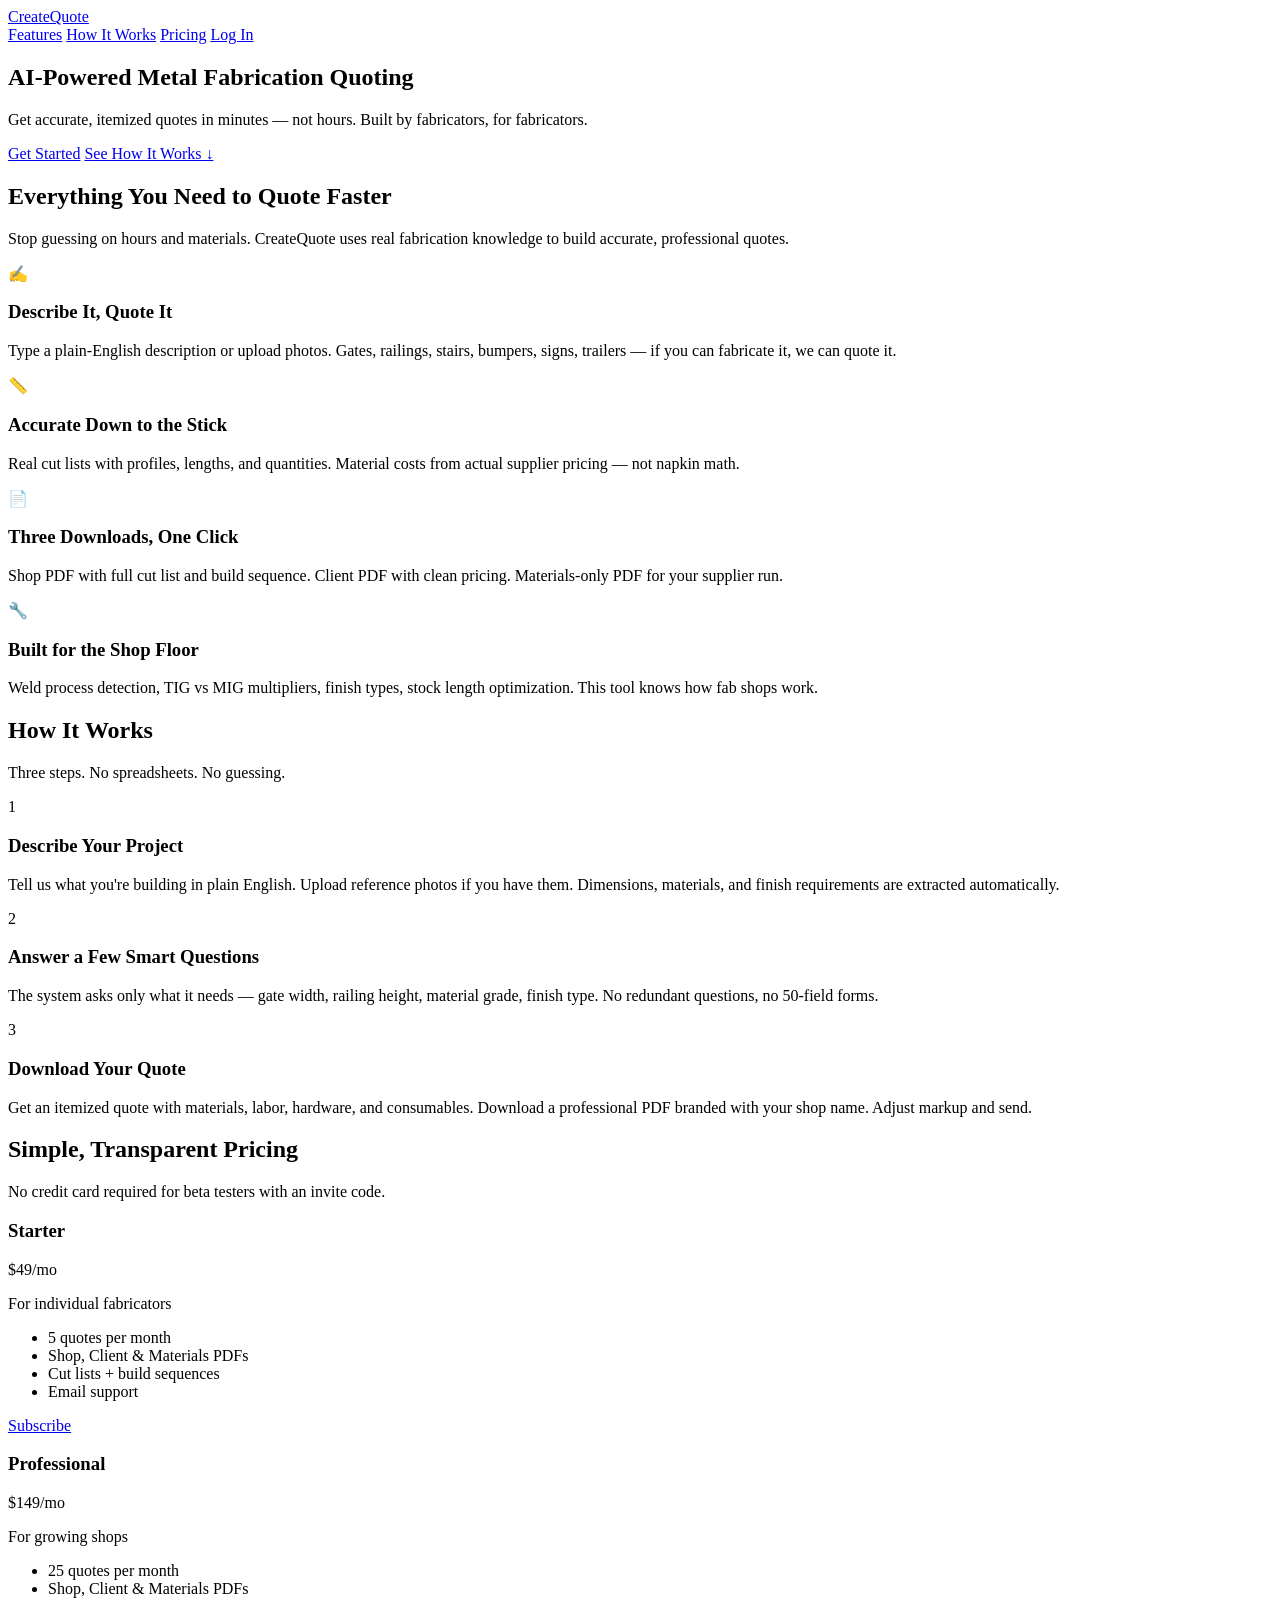
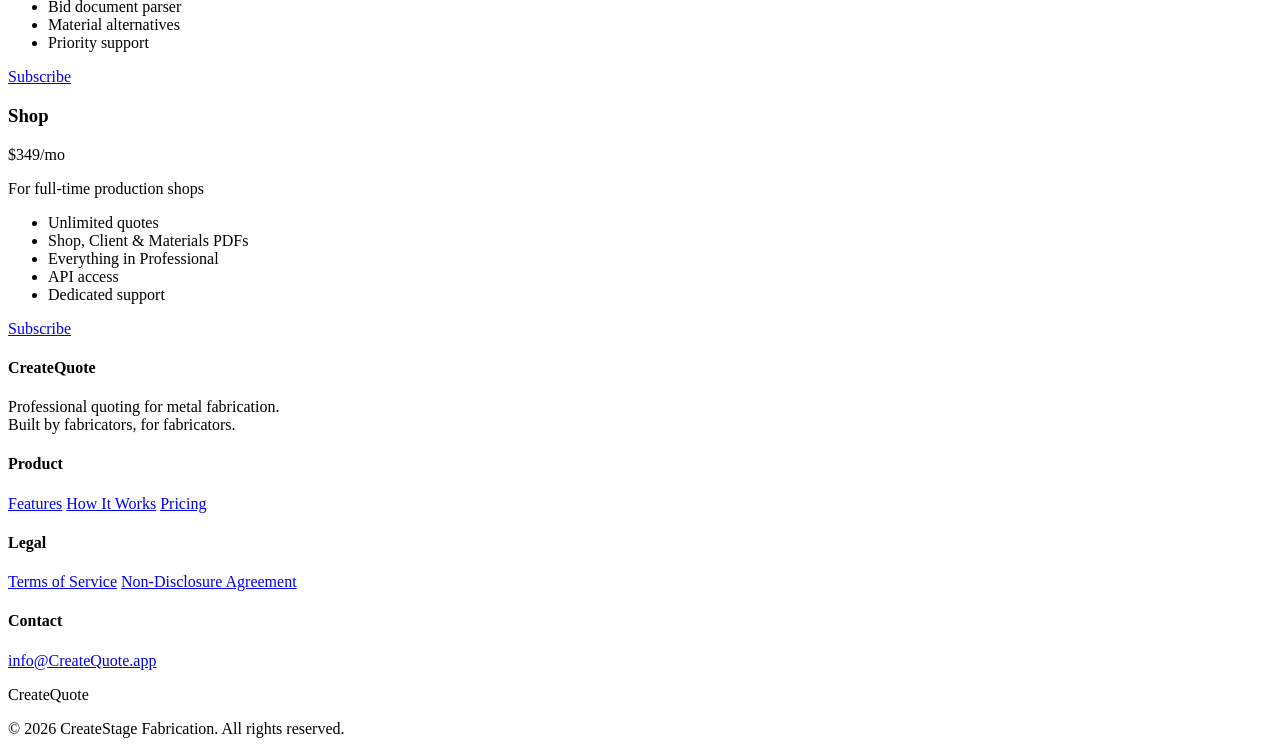
==== frontend/index.html @ 4d2e3332 "P65C: NDA invite-only, email verify all paths, tier limits, data cleanup - NDA modal only fires when" ====
<!DOCTYPE html>
<html lang="en">
<head>
    <meta charset="UTF-8">
    <meta name="viewport" content="width=device-width, initial-scale=1.0">
    <title>CreateQuote — Metal Fabrication Quoting</title>
    <link rel="stylesheet" href="/css/landing.css">
    <!-- Privacy-friendly analytics by Plausible -->
    <script async src="https://plausible.io/js/pa-VjwCVtkPv-QDbbuUH5zCQ.js"></script>
    <script>
      window.plausible=window.plausible||function(){(plausible.q=plausible.q||[]).push(arguments)},plausible.init=plausible.init||function(i){plausible.o=i||{}};
      plausible.init()
    </script>
</head>
<body>

    <!-- Navigation -->
    <nav class="landing-nav">
        <a href="/" class="brand">CreateQuote</a>
        <div class="nav-links">
            <a href="#features">Features</a>
            <a href="#how-it-works">How It Works</a>
            <a href="#pricing">Pricing</a>
            <a href="/app" class="btn-login">Log In</a>
        </div>
    </nav>

    <!-- Hero -->
    <section class="hero">
        <div class="hero-pattern"></div>
        <div class="hero-inner">
            <h1>AI-Powered <span class="highlight">Metal Fabrication</span> Quoting</h1>
            <p class="subtitle">
                Get accurate, itemized quotes in minutes — not hours.
                Built by fabricators, for fabricators.
            </p>
            <div class="hero-ctas">
                <a href="/app#register" class="btn-hero btn-hero-primary">Get Started</a>
                <a href="#how-it-works" class="btn-hero btn-hero-secondary">See How It Works &darr;</a>
            </div>
        </div>
    </section>

    <!-- Features -->
    <section class="section" id="features">
        <h2 class="section-title">Everything You Need to Quote Faster</h2>
        <p class="section-subtitle">
            Stop guessing on hours and materials. CreateQuote uses real fabrication knowledge
            to build accurate, professional quotes.
        </p>
        <div class="features-grid">
            <div class="feature-card">
                <span class="feature-icon">&#9997;</span>
                <h3>Describe It, Quote It</h3>
                <p>Type a plain-English description or upload photos. Gates, railings,
                   stairs, bumpers, signs, trailers — if you can fabricate it, we can quote it.</p>
            </div>
            <div class="feature-card">
                <span class="feature-icon">&#128207;</span>
                <h3>Accurate Down to the Stick</h3>
                <p>Real cut lists with profiles, lengths, and quantities. Material costs
                   from actual supplier pricing — not napkin math.</p>
            </div>
            <div class="feature-card">
                <span class="feature-icon">&#128196;</span>
                <h3>Three Downloads, One Click</h3>
                <p>Shop PDF with full cut list and build sequence. Client PDF with
                   clean pricing. Materials-only PDF for your supplier run.</p>
            </div>
            <div class="feature-card">
                <span class="feature-icon">&#128295;</span>
                <h3>Built for the Shop Floor</h3>
                <p>Weld process detection, TIG vs MIG multipliers, finish types,
                   stock length optimization. This tool knows how fab shops work.</p>
            </div>
        </div>
    </section>

    <!-- How It Works -->
    <div class="section-alt">
        <section class="section" id="how-it-works">
            <h2 class="section-title">How It Works</h2>
            <p class="section-subtitle">
                Three steps. No spreadsheets. No guessing.
            </p>
            <div class="steps-grid">
                <div class="step-card">
                    <div class="step-number">1</div>
                    <h3>Describe Your Project</h3>
                    <p>Tell us what you're building in plain English. Upload reference
                       photos if you have them. Dimensions, materials, and finish
                       requirements are extracted automatically.</p>
                </div>
                <div class="step-card">
                    <div class="step-number">2</div>
                    <h3>Answer a Few Smart Questions</h3>
                    <p>The system asks only what it needs — gate width, railing height,
                       material grade, finish type. No redundant questions, no 50-field
                       forms.</p>
                </div>
                <div class="step-card">
                    <div class="step-number">3</div>
                    <h3>Download Your Quote</h3>
                    <p>Get an itemized quote with materials, labor, hardware, and
                       consumables. Download a professional PDF branded with your shop
                       name. Adjust markup and send.</p>
                </div>
            </div>
        </section>
    </div>

    <!-- Pricing -->
    <section class="section" id="pricing">
        <h2 class="section-title">Simple, Transparent Pricing</h2>
        <p class="section-subtitle">
            No credit card required for beta testers with an invite code.
        </p>
        <div class="pricing-grid">
            <div class="price-card">
                <h3>Starter</h3>
                <div class="price-amount">$49<span>/mo</span></div>
                <p class="price-desc">For individual fabricators</p>
                <ul class="price-features">
                    <li>5 quotes per month</li>
                    <li>Shop, Client & Materials PDFs</li>
                    <li>Cut lists + build sequences</li>
                    <li>Email support</li>
                </ul>
                <a href="/app#register" class="btn-price btn-price-outline" onclick="return handlePricingClick('starter')">Subscribe</a>
            </div>
            <div class="price-card featured">
                <h3>Professional</h3>
                <div class="price-amount">$149<span>/mo</span></div>
                <p class="price-desc">For growing shops</p>
                <ul class="price-features">
                    <li>25 quotes per month</li>
                    <li>Shop, Client & Materials PDFs</li>
                    <li>Bid document parser</li>
                    <li>Material alternatives</li>
                    <li>Priority support</li>
                </ul>
                <a href="/app#register" class="btn-price btn-price-primary" onclick="return handlePricingClick('professional')">Subscribe</a>
            </div>
            <div class="price-card">
                <h3>Shop</h3>
                <div class="price-amount">$349<span>/mo</span></div>
                <p class="price-desc">For full-time production shops</p>
                <ul class="price-features">
                    <li>Unlimited quotes</li>
                    <li>Shop, Client & Materials PDFs</li>
                    <li>Everything in Professional</li>
                    <li>API access</li>
                    <li>Dedicated support</li>
                </ul>
                <a href="/app#register" class="btn-price btn-price-outline" onclick="return handlePricingClick('shop')">Subscribe</a>
            </div>
        </div>
        <script>
        function handlePricingClick(tier) {
            var token = localStorage.getItem('access_token');
            if (!token) return true; // Not logged in — follow href to /app#register
            // Logged in — redirect into app where full checkout infrastructure exists
            window.location.href = '/app?upgrade=' + encodeURIComponent(tier);
            return false; // Prevent default href
        }
        </script>
    </section>

    <!-- Footer -->
    <footer class="landing-footer">
        <div class="footer-inner">
            <div class="footer-col">
                <h4>CreateQuote</h4>
                <p>Professional quoting for metal fabrication.<br>
                   Built by fabricators, for fabricators.</p>
            </div>
            <div class="footer-col">
                <h4>Product</h4>
                <a href="#features">Features</a>
                <a href="#how-it-works">How It Works</a>
                <a href="#pricing">Pricing</a>
            </div>
            <div class="footer-col">
                <h4>Legal</h4>
                <a href="/terms" target="_blank">Terms of Service</a>
                <a href="/nda" target="_blank">Non-Disclosure Agreement</a>
            </div>
            <div class="footer-col">
                <h4>Contact</h4>
                <a href="mailto:info@CreateQuote.app">info@CreateQuote.app</a>
                <p>CreateQuote</p>
            </div>
        </div>
        <div class="footer-bottom">
            &copy; 2026 CreateStage Fabrication. All rights reserved.
        </div>
    </footer>

</body>
</html>
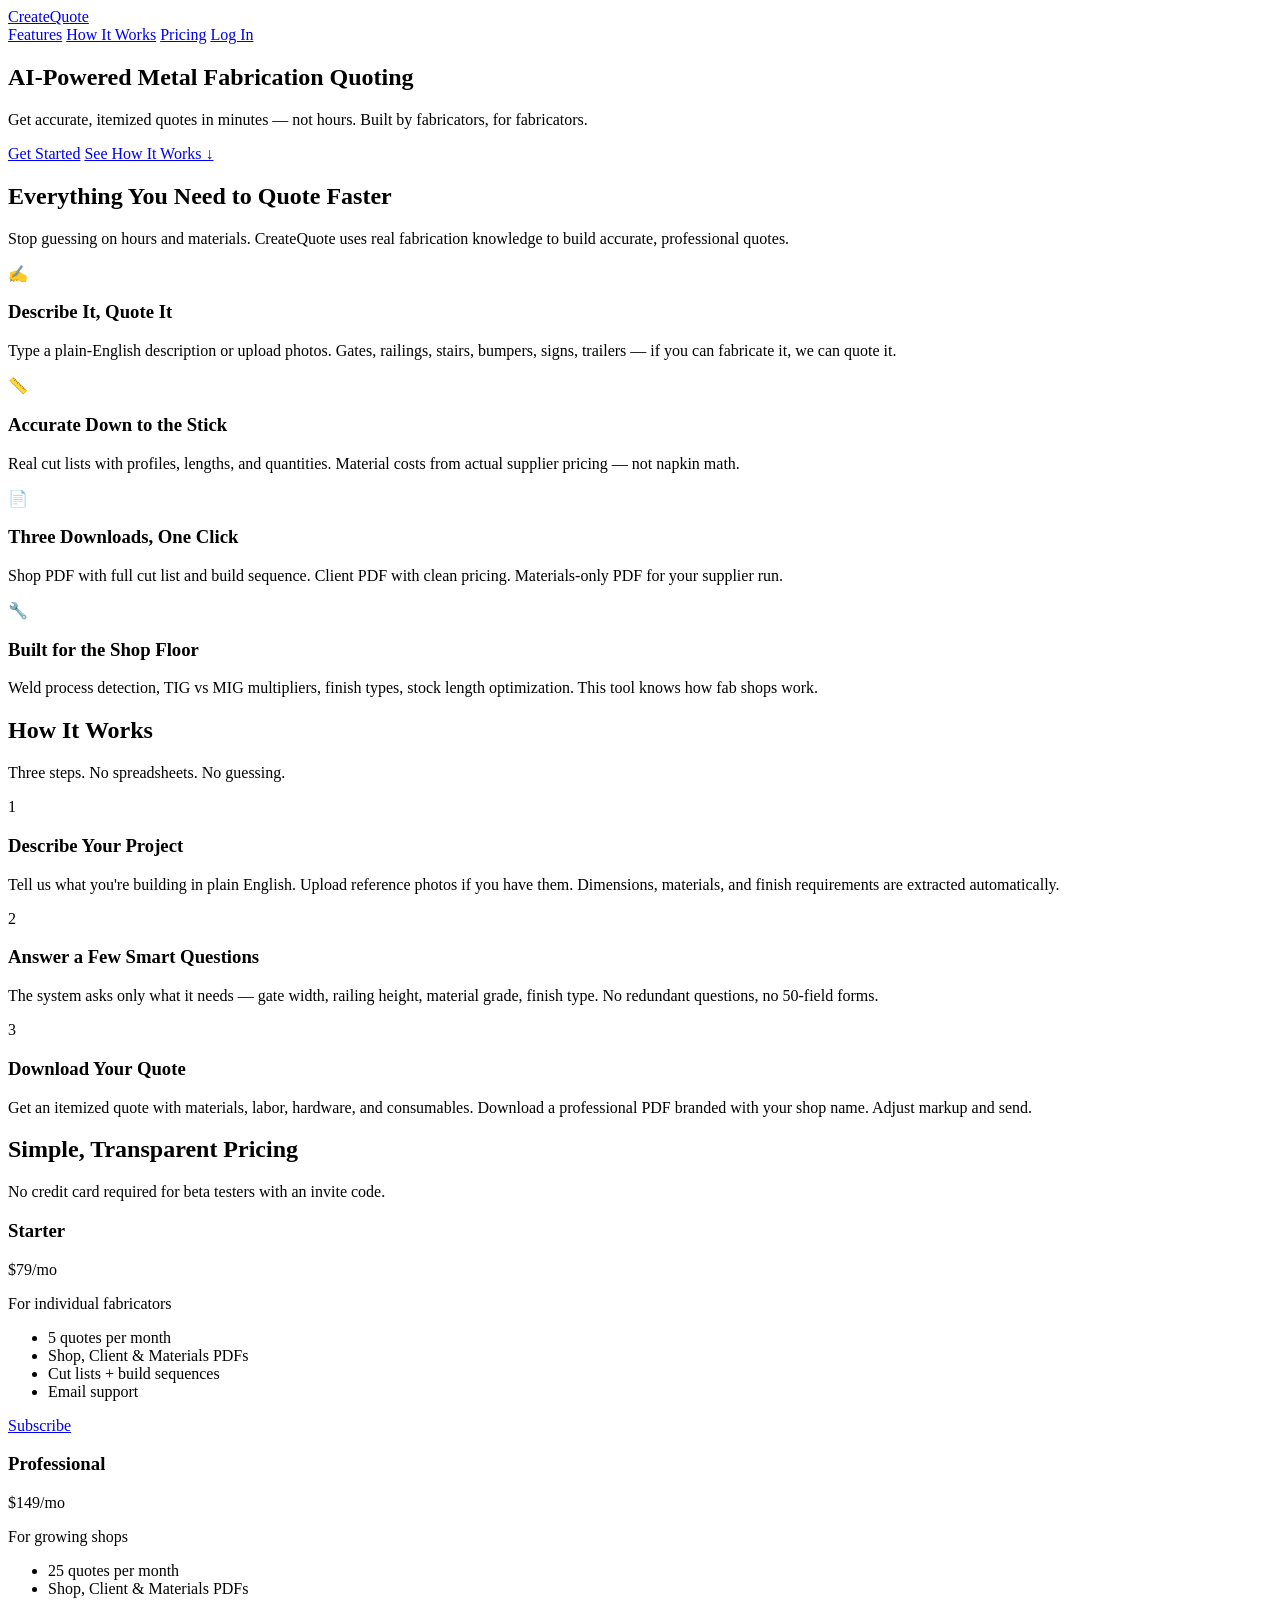
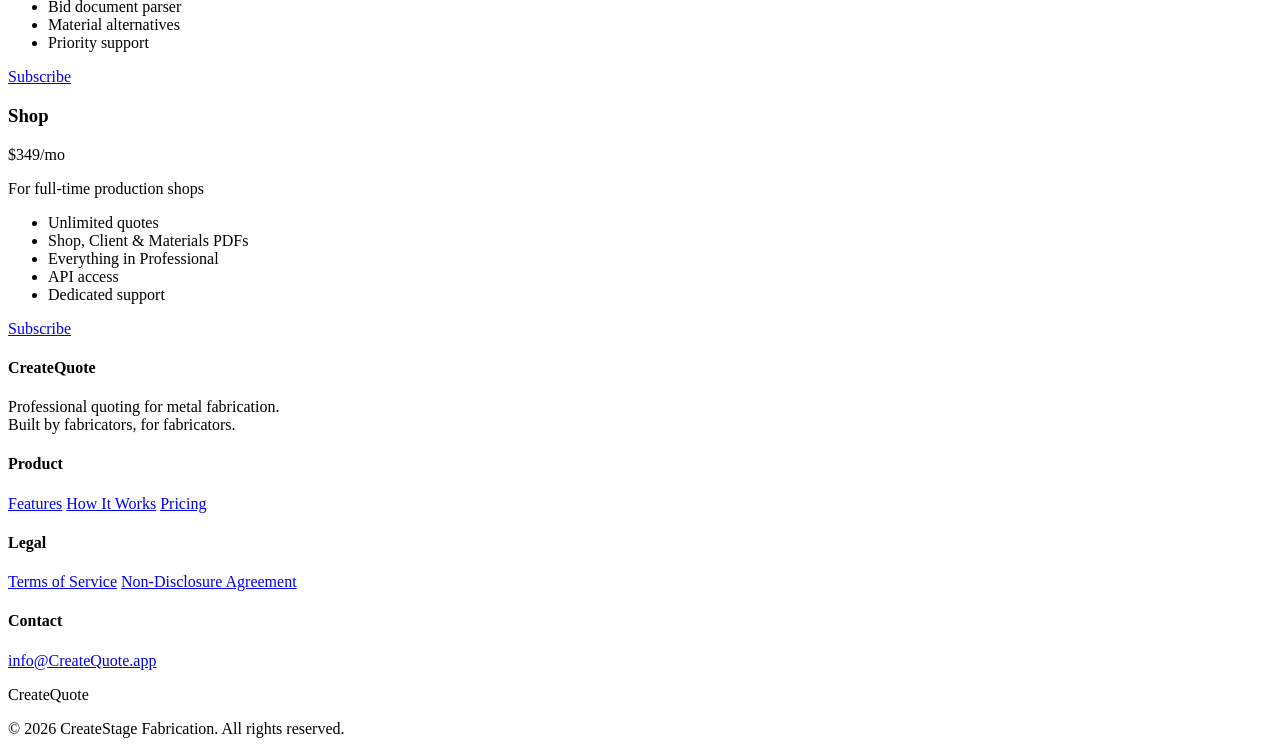
==== commit 0e97b440: "P66: update Starter price display $49 → $79 across frontend Co-Authored-By: Claude Opus 4.6 <noreply" ====
--- a/frontend/index.html
+++ b/frontend/index.html
@@ -118,7 +118,7 @@
         <div class="pricing-grid">
             <div class="price-card">
                 <h3>Starter</h3>
-                <div class="price-amount">$49<span>/mo</span></div>
+                <div class="price-amount">$79<span>/mo</span></div>
                 <p class="price-desc">For individual fabricators</p>
                 <ul class="price-features">
                     <li>5 quotes per month</li>
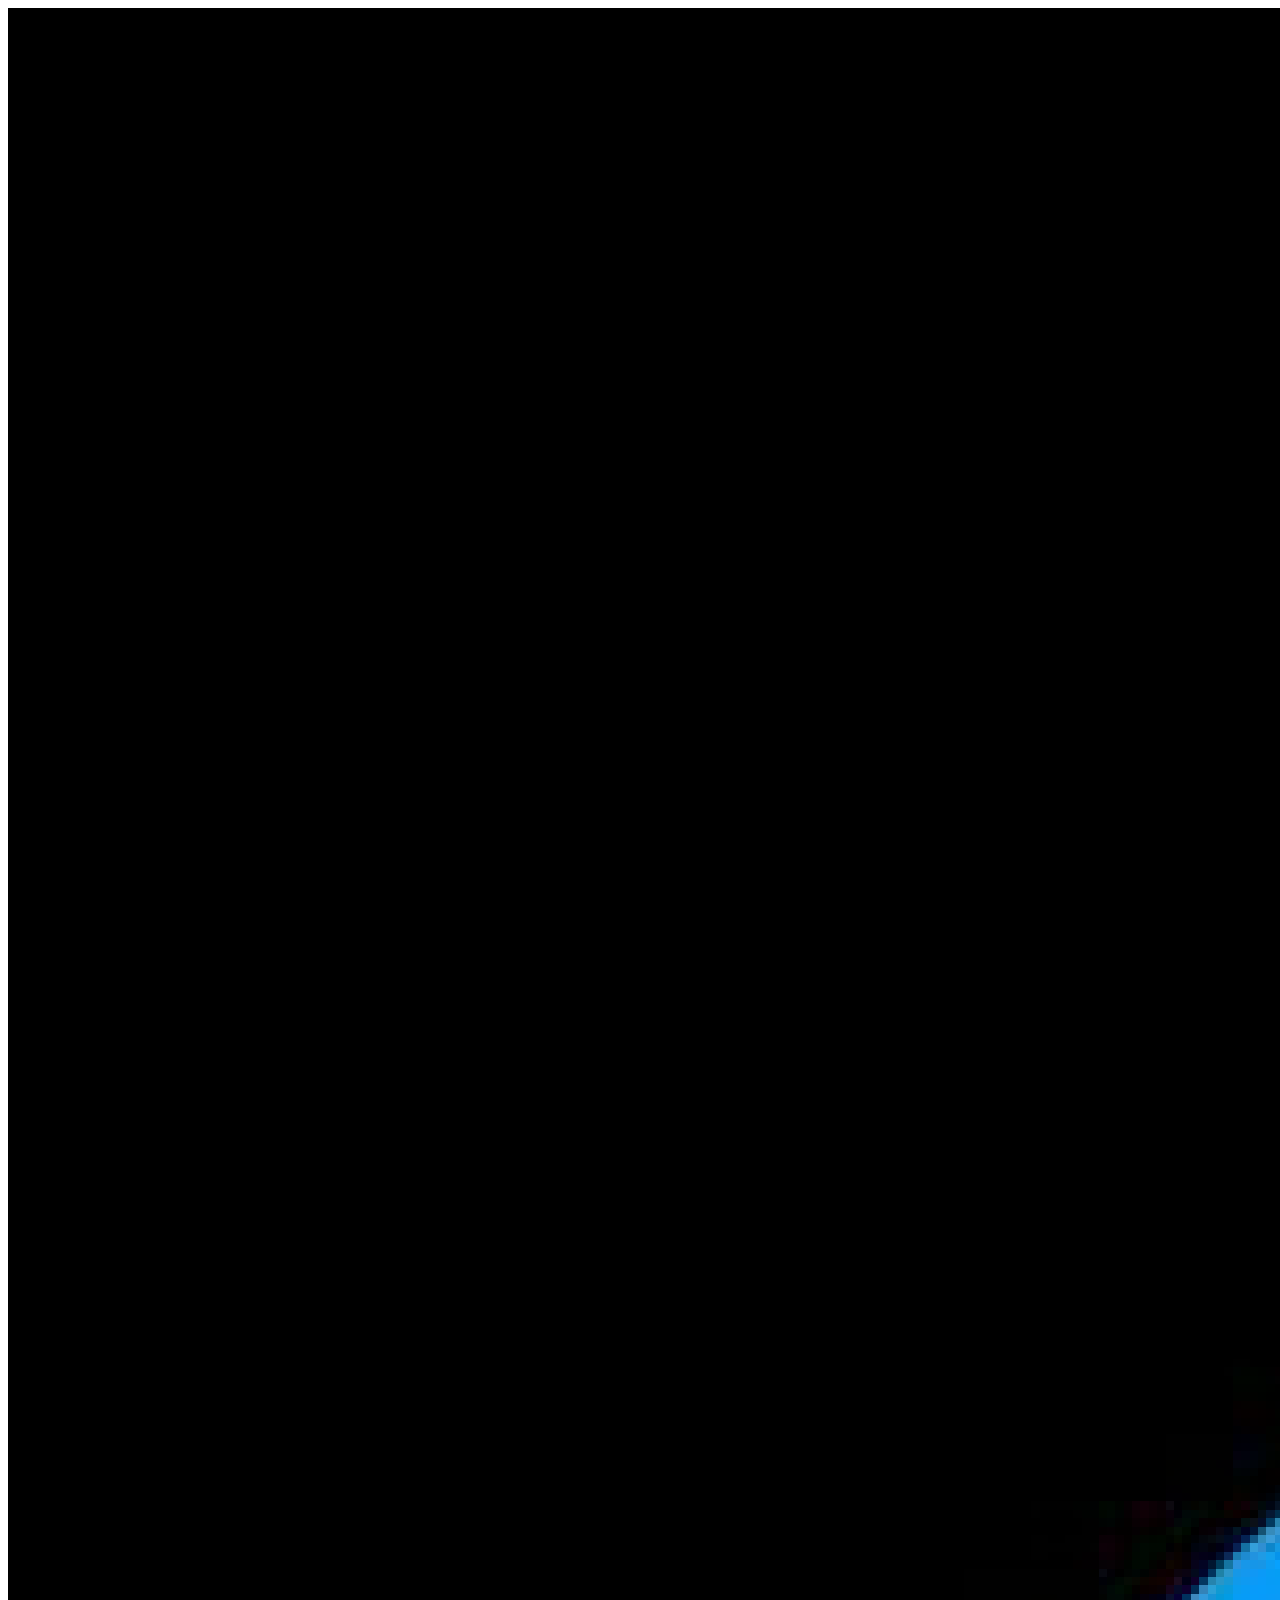
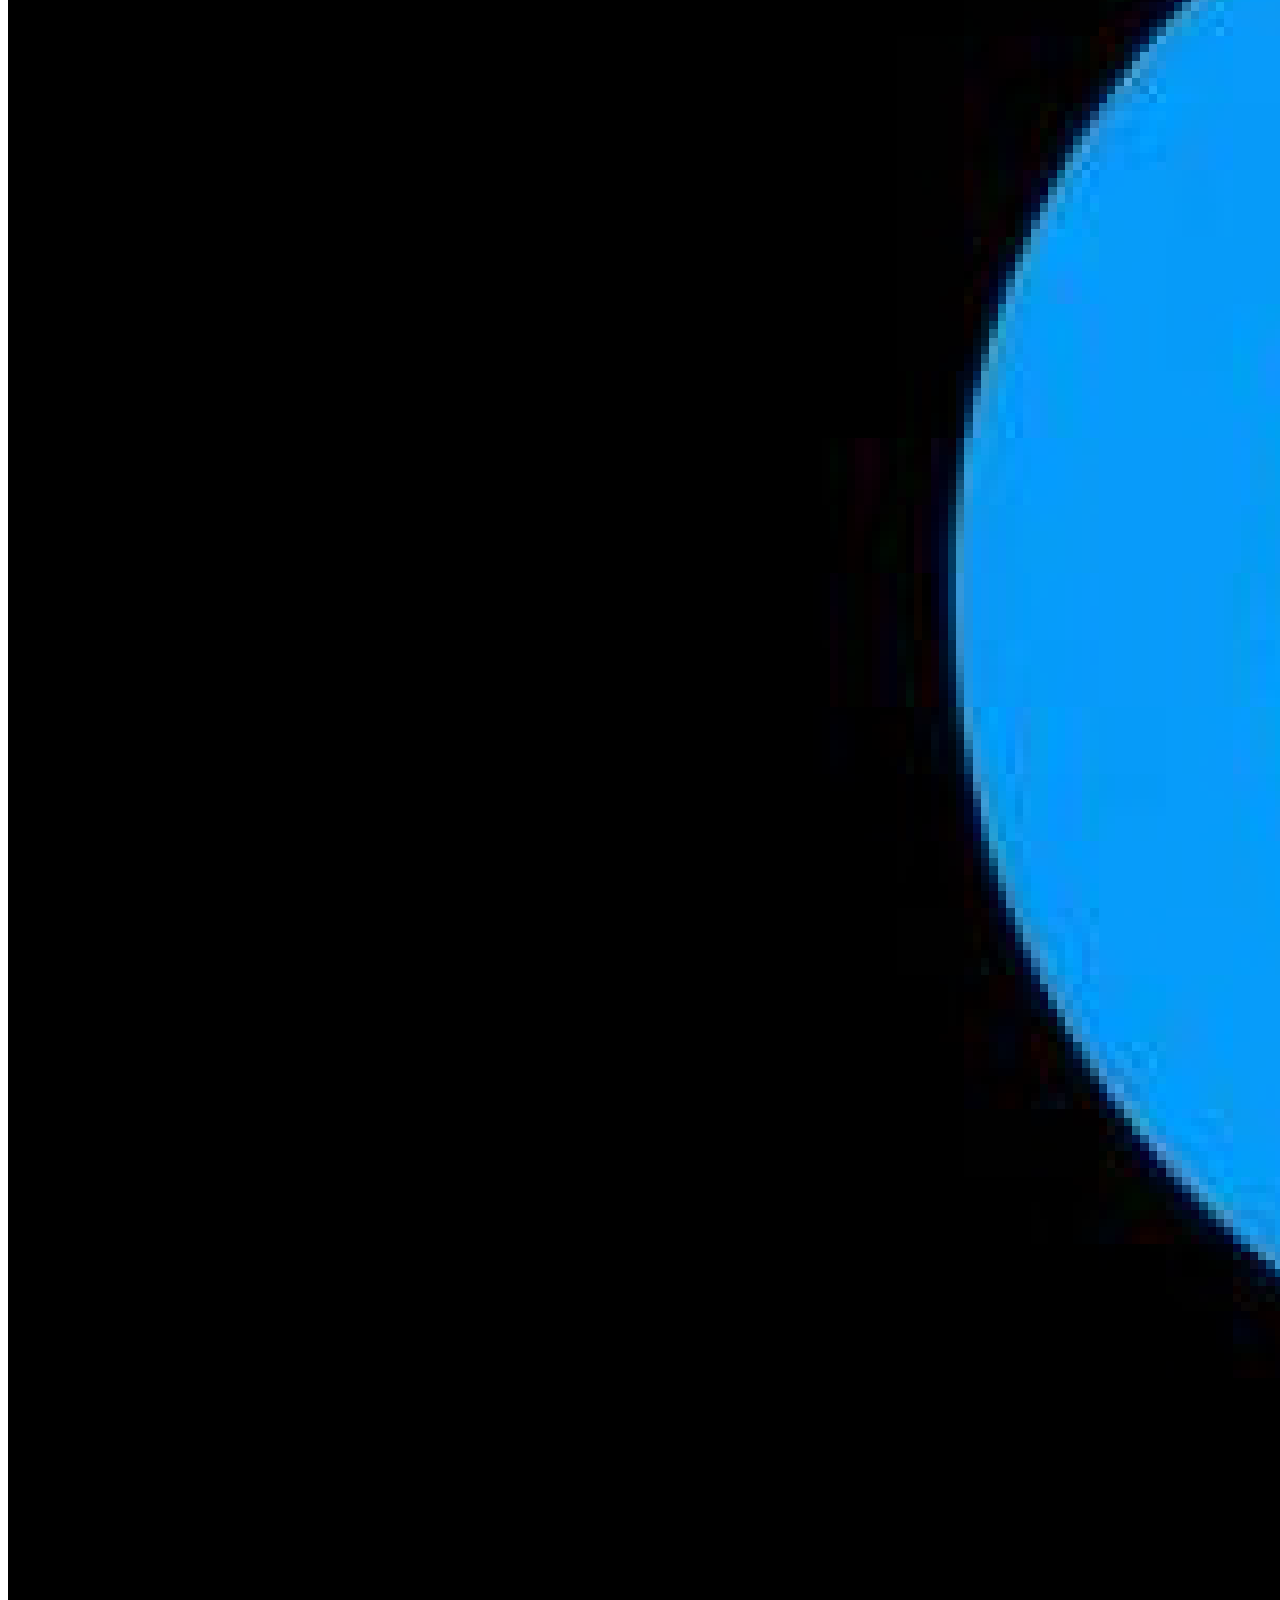
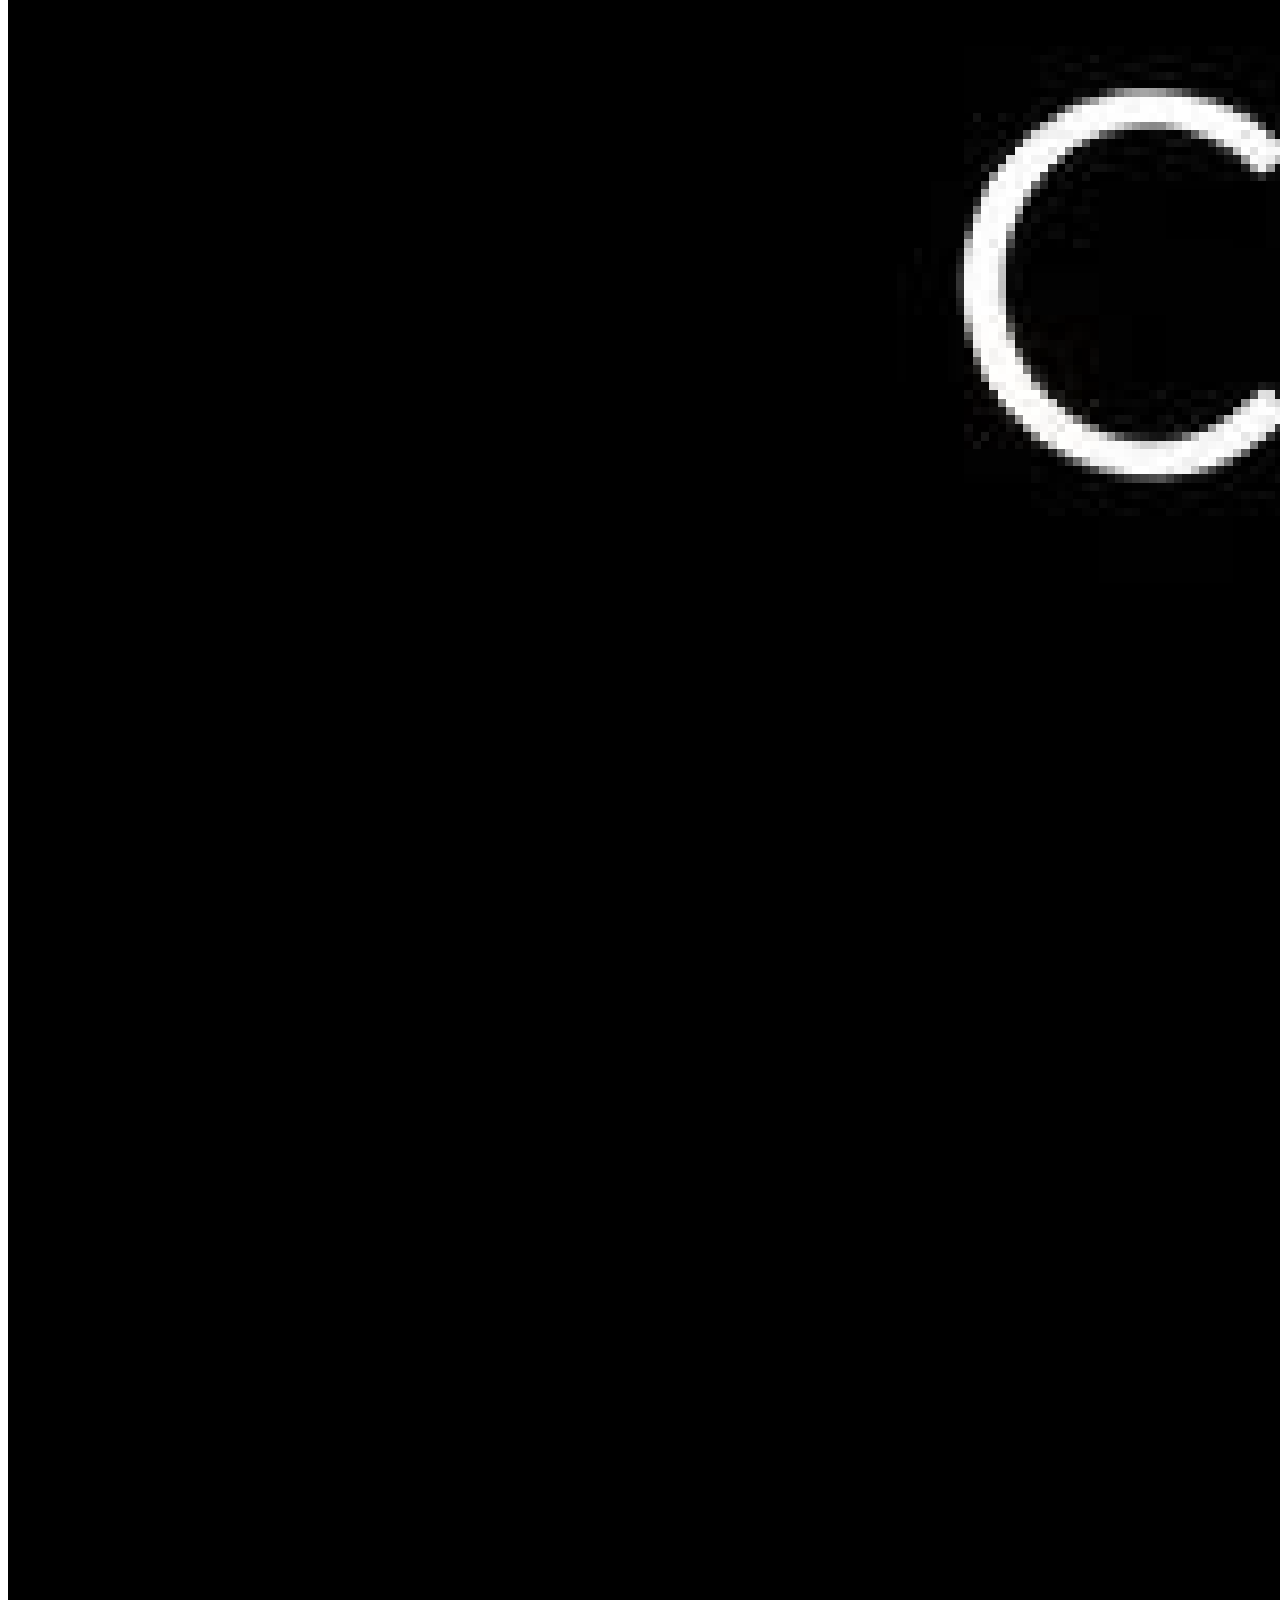
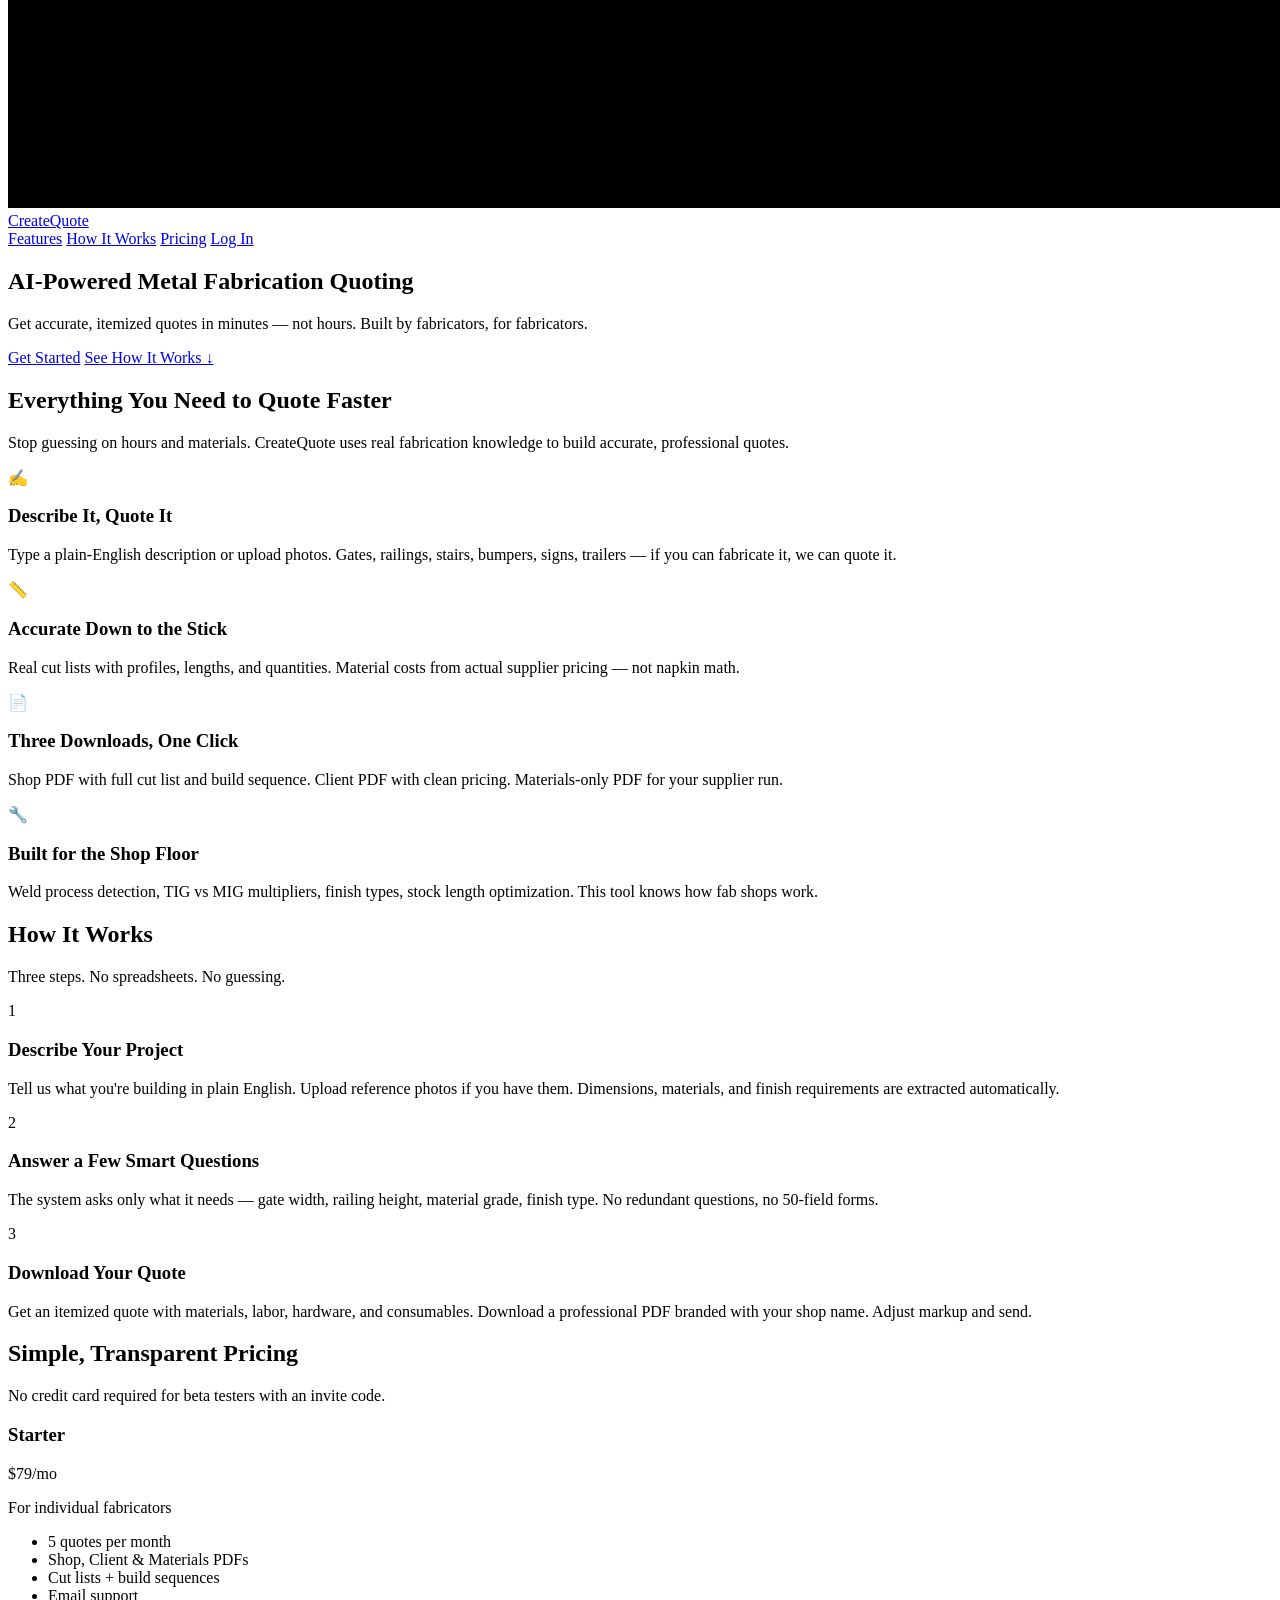
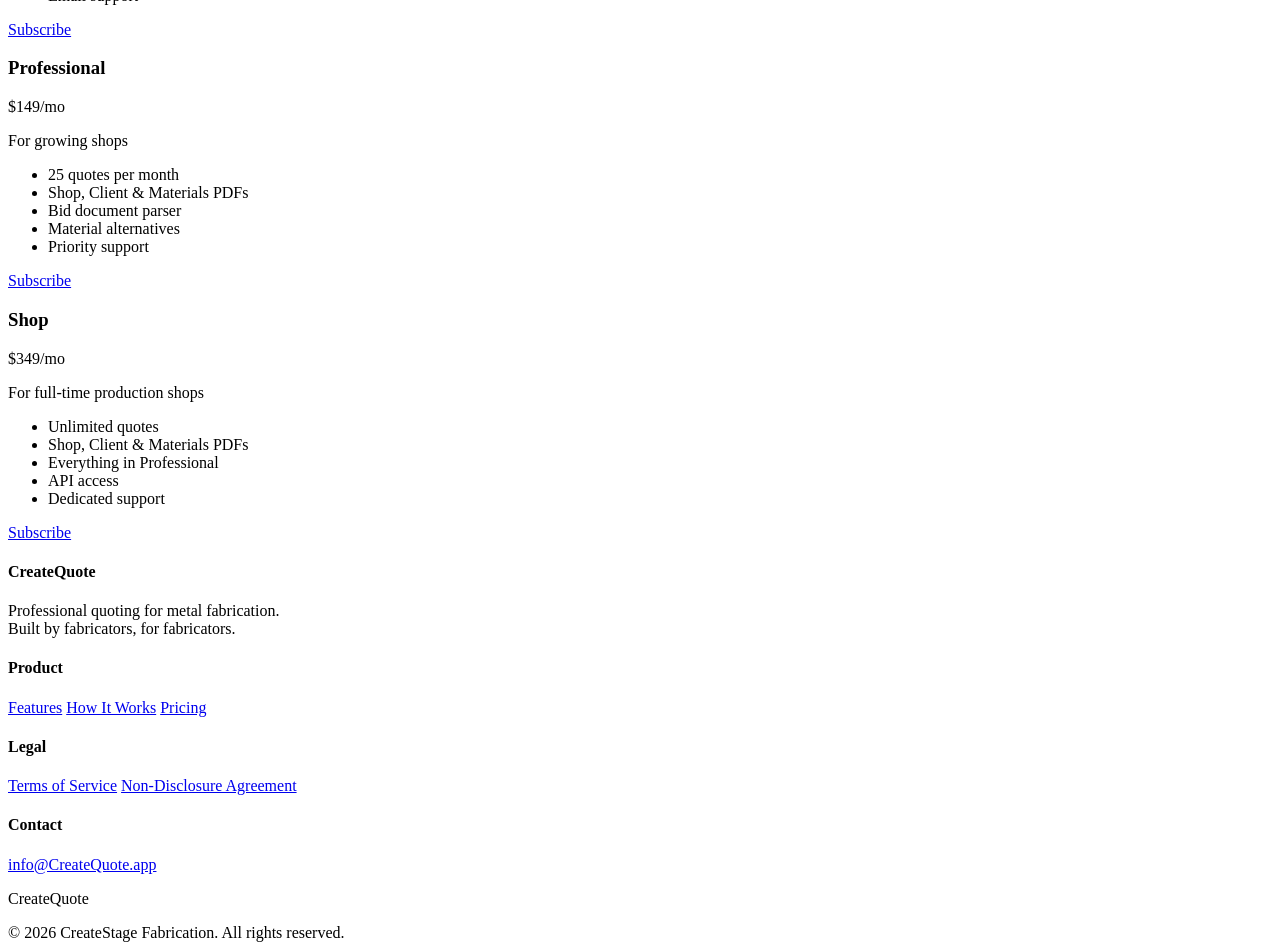
==== commit 44f8af6a: "Add CQ logo to landing page and app nav Logo appears as a 32px icon next to "CreateQuote" text in bo" ====
--- a/frontend/index.html
+++ b/frontend/index.html
@@ -4,6 +4,8 @@
     <meta charset="UTF-8">
     <meta name="viewport" content="width=device-width, initial-scale=1.0">
     <title>CreateQuote — Metal Fabrication Quoting</title>
+    <link rel="icon" type="image/png" href="/images/CQ%20CreateQuote.png">
+    <link rel="apple-touch-icon" href="/images/CQ%20CreateQuote.png">
     <link rel="stylesheet" href="/css/landing.css">
     <!-- Privacy-friendly analytics by Plausible -->
     <script async src="https://plausible.io/js/pa-VjwCVtkPv-QDbbuUH5zCQ.js"></script>
@@ -16,7 +18,7 @@
 
     <!-- Navigation -->
     <nav class="landing-nav">
-        <a href="/" class="brand">CreateQuote</a>
+        <a href="/" class="brand"><img src="/images/CQ%20CreateQuote.png" alt="CreateQuote" class="brand-logo">CreateQuote</a>
         <div class="nav-links">
             <a href="#features">Features</a>
             <a href="#how-it-works">How It Works</a>
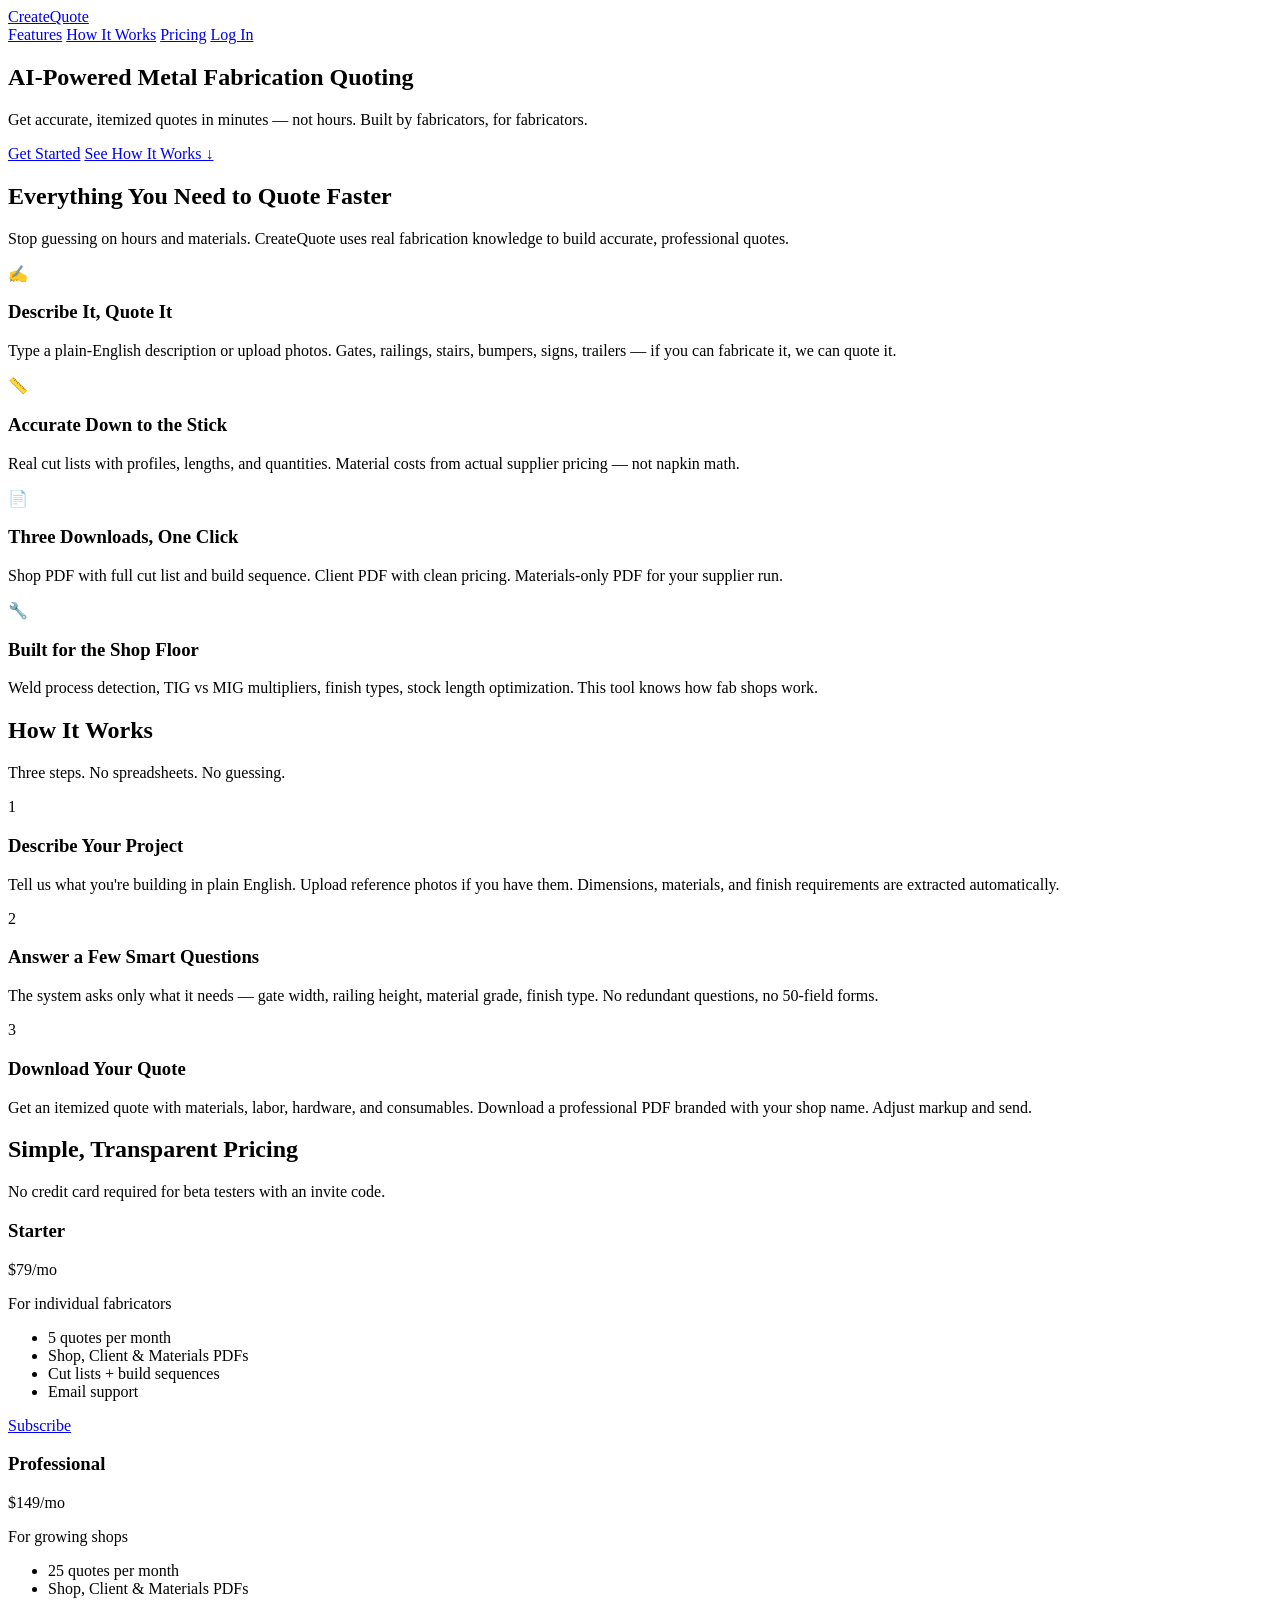
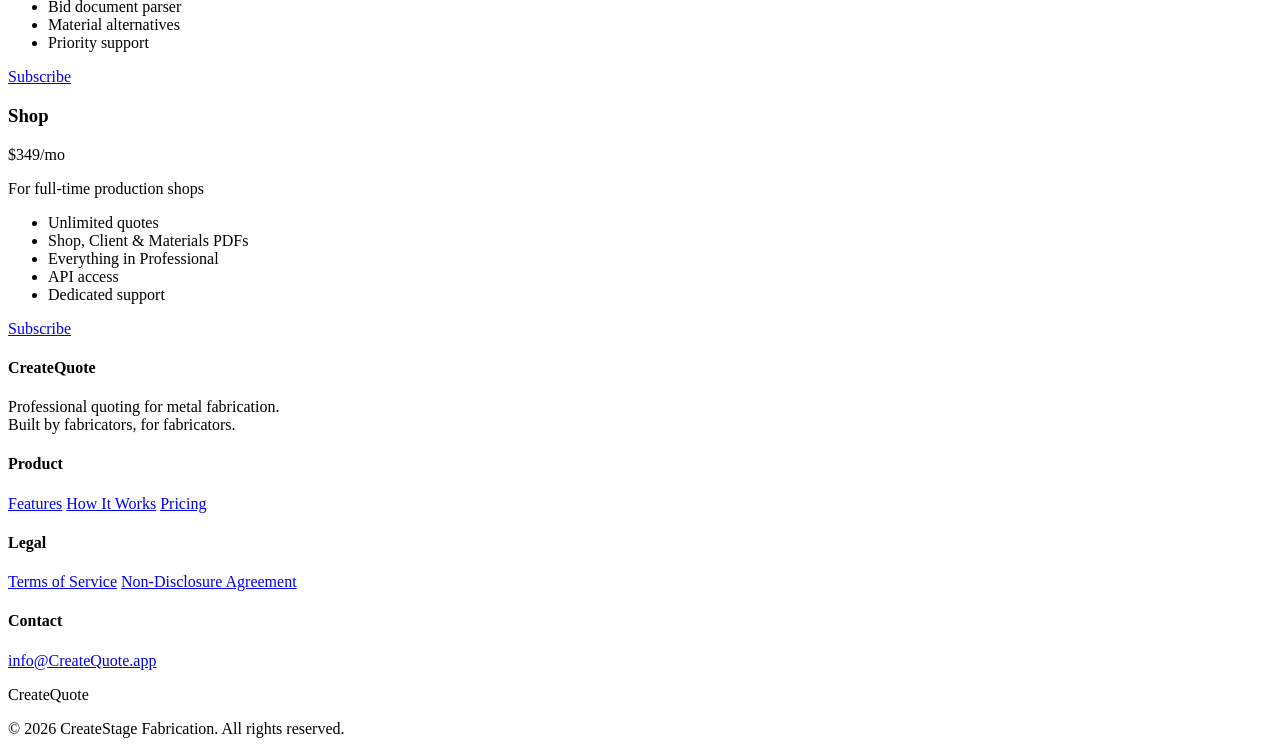
==== commit 3a40735f: "Revert "Add CQ logo to landing page and app nav" This reverts commit 44f8af6a876c16ad209f2a08cad5c6b" ====
--- a/frontend/index.html
+++ b/frontend/index.html
@@ -18,7 +18,7 @@
 
     <!-- Navigation -->
     <nav class="landing-nav">
-        <a href="/" class="brand"><img src="/images/CQ%20CreateQuote.png" alt="CreateQuote" class="brand-logo">CreateQuote</a>
+        <a href="/" class="brand">CreateQuote</a>
         <div class="nav-links">
             <a href="#features">Features</a>
             <a href="#how-it-works">How It Works</a>
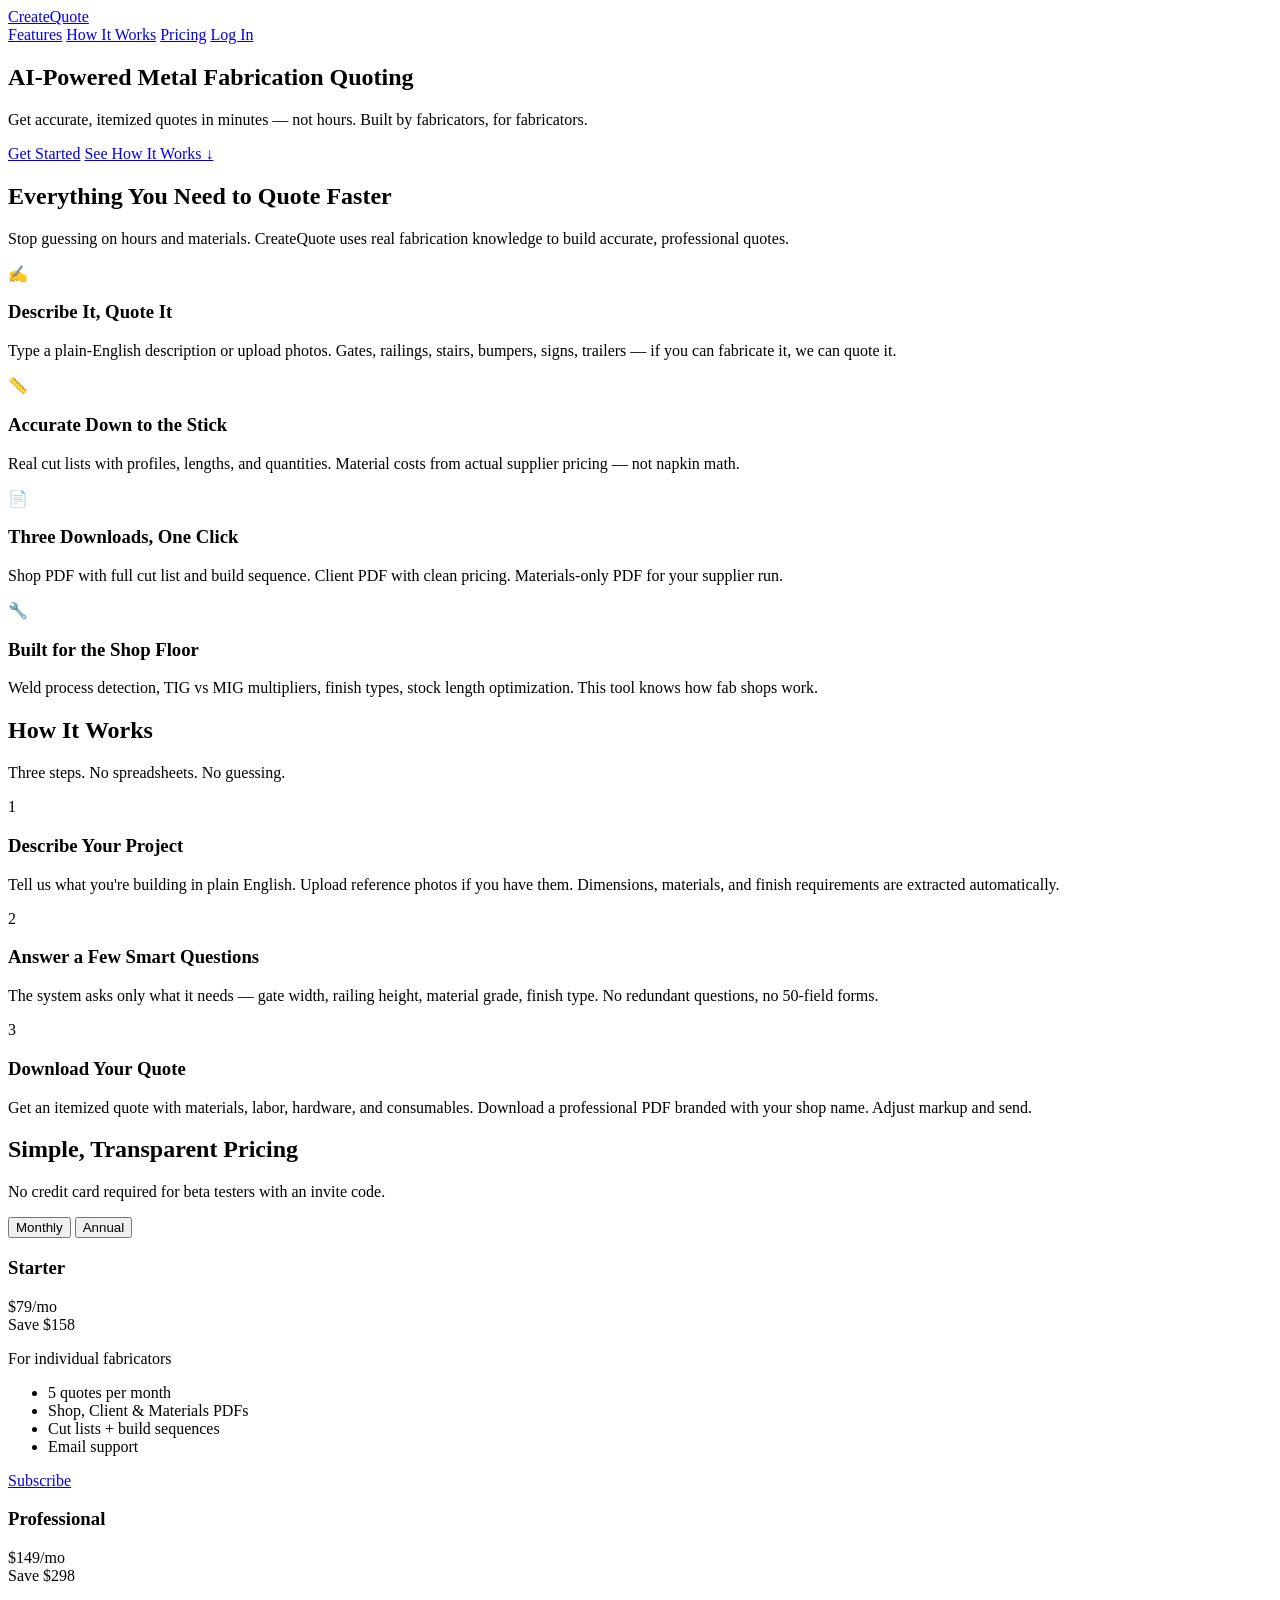
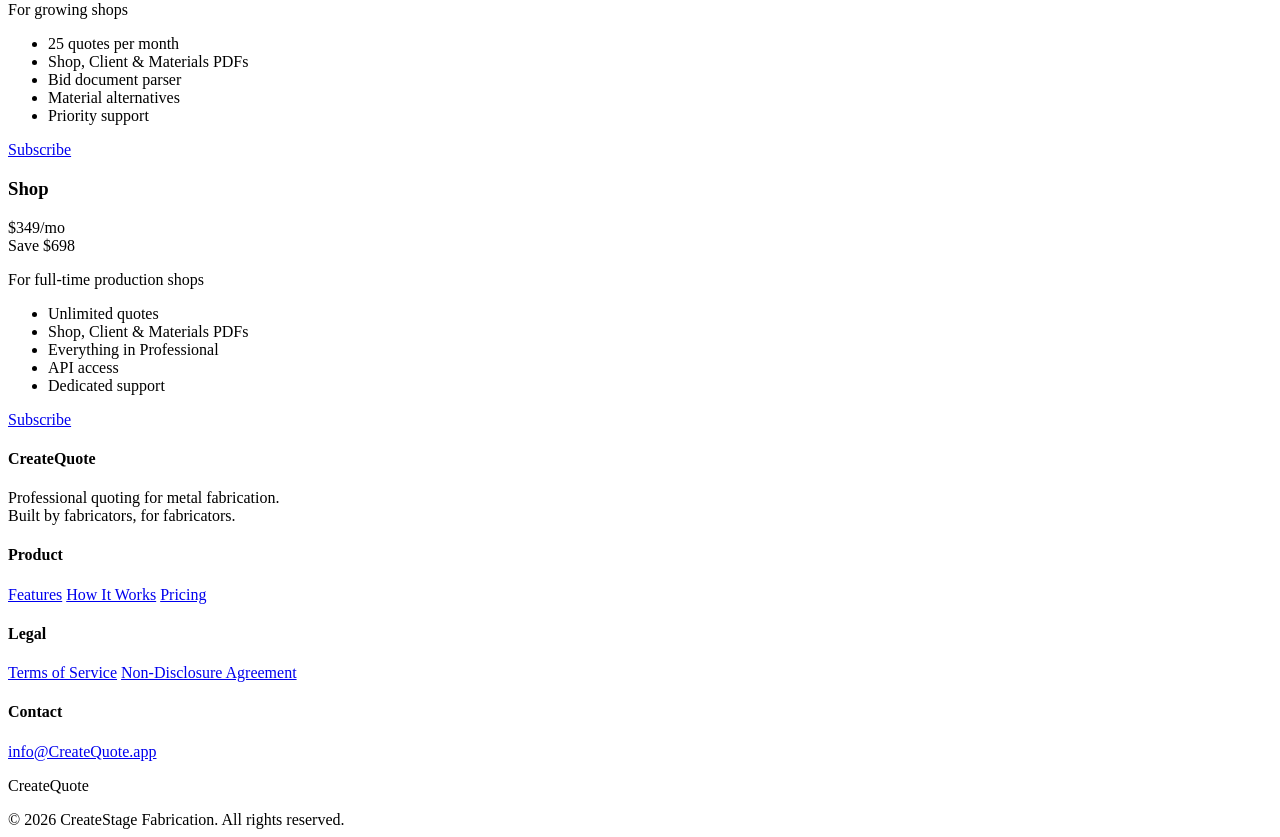
==== commit 32756d07: "P74 frontend: Monthly/Annual billing toggle on pricing + upgrade modal - Landing page pricing sectio" ====
--- a/frontend/index.html
+++ b/frontend/index.html
@@ -117,10 +117,15 @@
         <p class="section-subtitle">
             No credit card required for beta testers with an invite code.
         </p>
+        <div class="billing-toggle" id="billing-toggle">
+            <button class="active" onclick="setBillingPeriod('monthly')">Monthly</button>
+            <button onclick="setBillingPeriod('annual')">Annual</button>
+        </div>
         <div class="pricing-grid">
-            <div class="price-card">
+            <div class="price-card" data-tier="starter">
                 <h3>Starter</h3>
-                <div class="price-amount">$79<span>/mo</span></div>
+                <div class="price-amount" data-monthly="$79" data-annual="$790" data-period-monthly="/mo" data-period-annual="/yr">$79<span>/mo</span></div>
+                <div class="price-savings" data-savings="Save $158">Save $158</div>
                 <p class="price-desc">For individual fabricators</p>
                 <ul class="price-features">
                     <li>5 quotes per month</li>
@@ -130,9 +135,10 @@
                 </ul>
                 <a href="/app#register" class="btn-price btn-price-outline" onclick="return handlePricingClick('starter')">Subscribe</a>
             </div>
-            <div class="price-card featured">
+            <div class="price-card featured" data-tier="professional">
                 <h3>Professional</h3>
-                <div class="price-amount">$149<span>/mo</span></div>
+                <div class="price-amount" data-monthly="$149" data-annual="$1,490" data-period-monthly="/mo" data-period-annual="/yr">$149<span>/mo</span></div>
+                <div class="price-savings" data-savings="Save $298">Save $298</div>
                 <p class="price-desc">For growing shops</p>
                 <ul class="price-features">
                     <li>25 quotes per month</li>
@@ -143,9 +149,10 @@
                 </ul>
                 <a href="/app#register" class="btn-price btn-price-primary" onclick="return handlePricingClick('professional')">Subscribe</a>
             </div>
-            <div class="price-card">
+            <div class="price-card" data-tier="shop">
                 <h3>Shop</h3>
-                <div class="price-amount">$349<span>/mo</span></div>
+                <div class="price-amount" data-monthly="$349" data-annual="$3,490" data-period-monthly="/mo" data-period-annual="/yr">$349<span>/mo</span></div>
+                <div class="price-savings" data-savings="Save $698">Save $698</div>
                 <p class="price-desc">For full-time production shops</p>
                 <ul class="price-features">
                     <li>Unlimited quotes</li>
@@ -158,11 +165,34 @@
             </div>
         </div>
         <script>
+        var currentBillingPeriod = 'monthly';
+
+        function setBillingPeriod(period) {
+            currentBillingPeriod = period;
+            var btns = document.querySelectorAll('#billing-toggle button');
+            btns.forEach(function(b) { b.classList.remove('active'); });
+            btns[period === 'monthly' ? 0 : 1].classList.add('active');
+
+            document.querySelectorAll('.price-amount').forEach(function(el) {
+                var price = el.getAttribute('data-' + period);
+                var suffix = el.getAttribute('data-period-' + period);
+                if (price) el.innerHTML = price + '<span>' + suffix + '</span>';
+            });
+
+            document.querySelectorAll('.price-savings').forEach(function(el) {
+                if (period === 'annual') {
+                    el.classList.add('visible');
+                } else {
+                    el.classList.remove('visible');
+                }
+            });
+        }
+
         function handlePricingClick(tier) {
             var token = localStorage.getItem('access_token');
             if (!token) return true; // Not logged in — follow href to /app#register
             // Logged in — redirect into app where full checkout infrastructure exists
-            window.location.href = '/app?upgrade=' + encodeURIComponent(tier);
+            window.location.href = '/app?upgrade=' + encodeURIComponent(tier) + '&period=' + currentBillingPeriod;
             return false; // Prevent default href
         }
         </script>
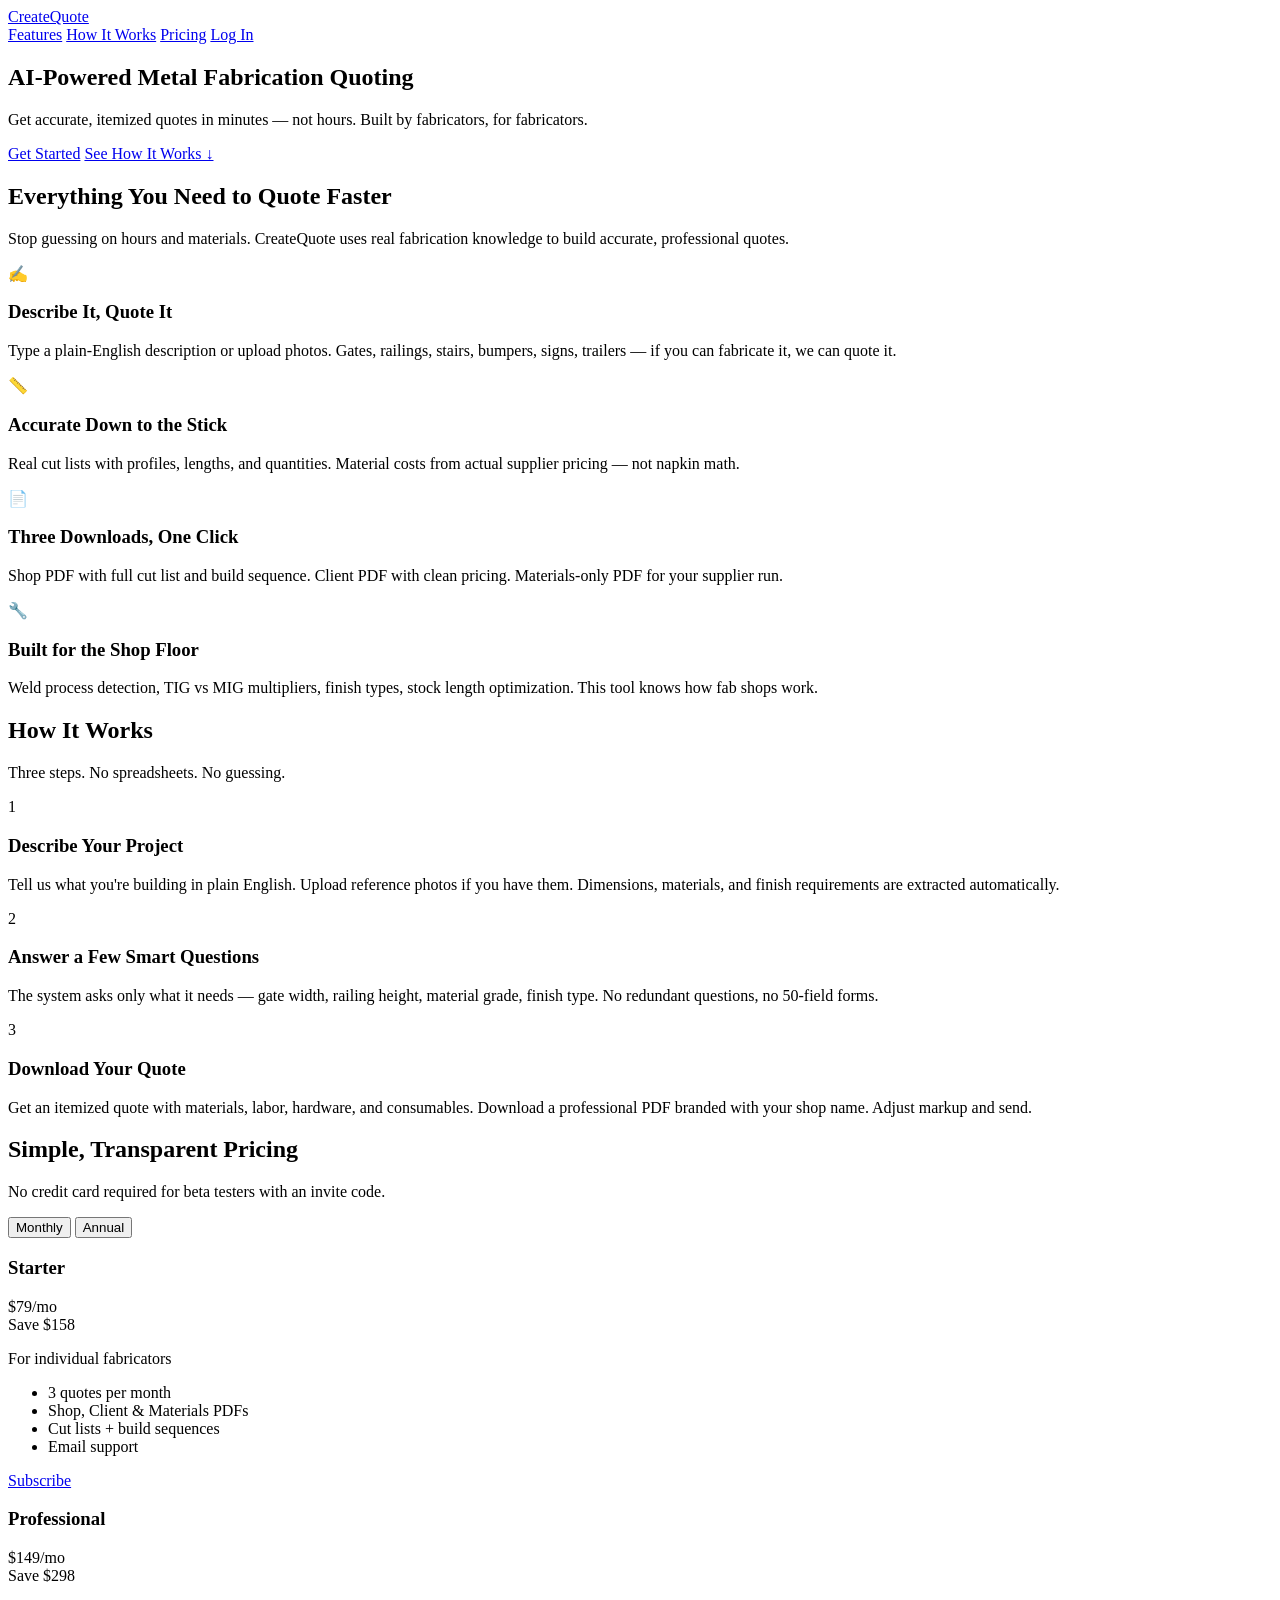
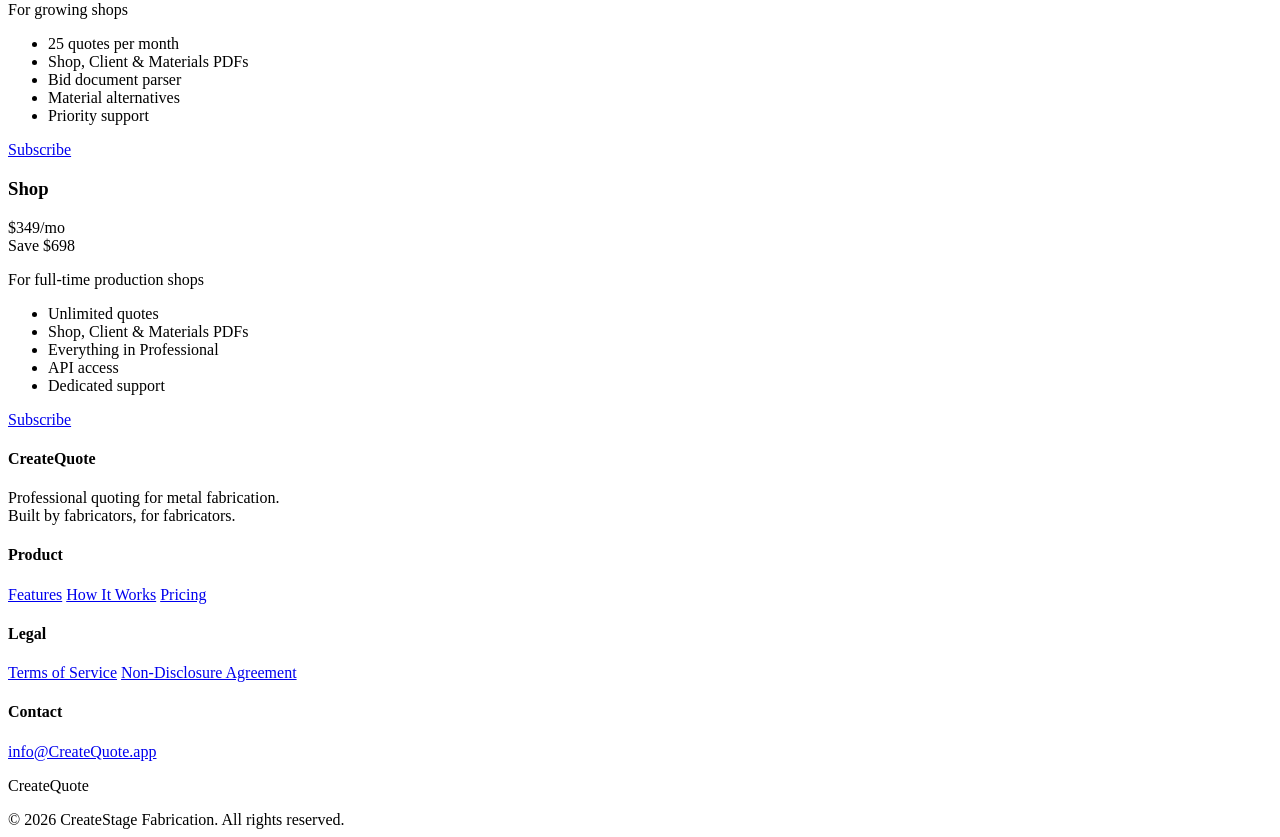
==== commit d22cd032: "Free tier: 3 quotes (was 5), blur amounts + disable PDF on quotes list 1. Free tier limit reduced fr" ====
--- a/frontend/index.html
+++ b/frontend/index.html
@@ -128,7 +128,7 @@
                 <div class="price-savings" data-savings="Save $158">Save $158</div>
                 <p class="price-desc">For individual fabricators</p>
                 <ul class="price-features">
-                    <li>5 quotes per month</li>
+                    <li>3 quotes per month</li>
                     <li>Shop, Client & Materials PDFs</li>
                     <li>Cut lists + build sequences</li>
                     <li>Email support</li>
@@ -189,11 +189,9 @@
         }
 
         function handlePricingClick(tier) {
-            var token = localStorage.getItem('access_token');
-            if (!token) return true; // Not logged in — follow href to /app#register
-            // Logged in — redirect into app where full checkout infrastructure exists
+            // Always pass tier + billing period to the app page
             window.location.href = '/app?upgrade=' + encodeURIComponent(tier) + '&period=' + currentBillingPeriod;
-            return false; // Prevent default href
+            return false;
         }
         </script>
     </section>
